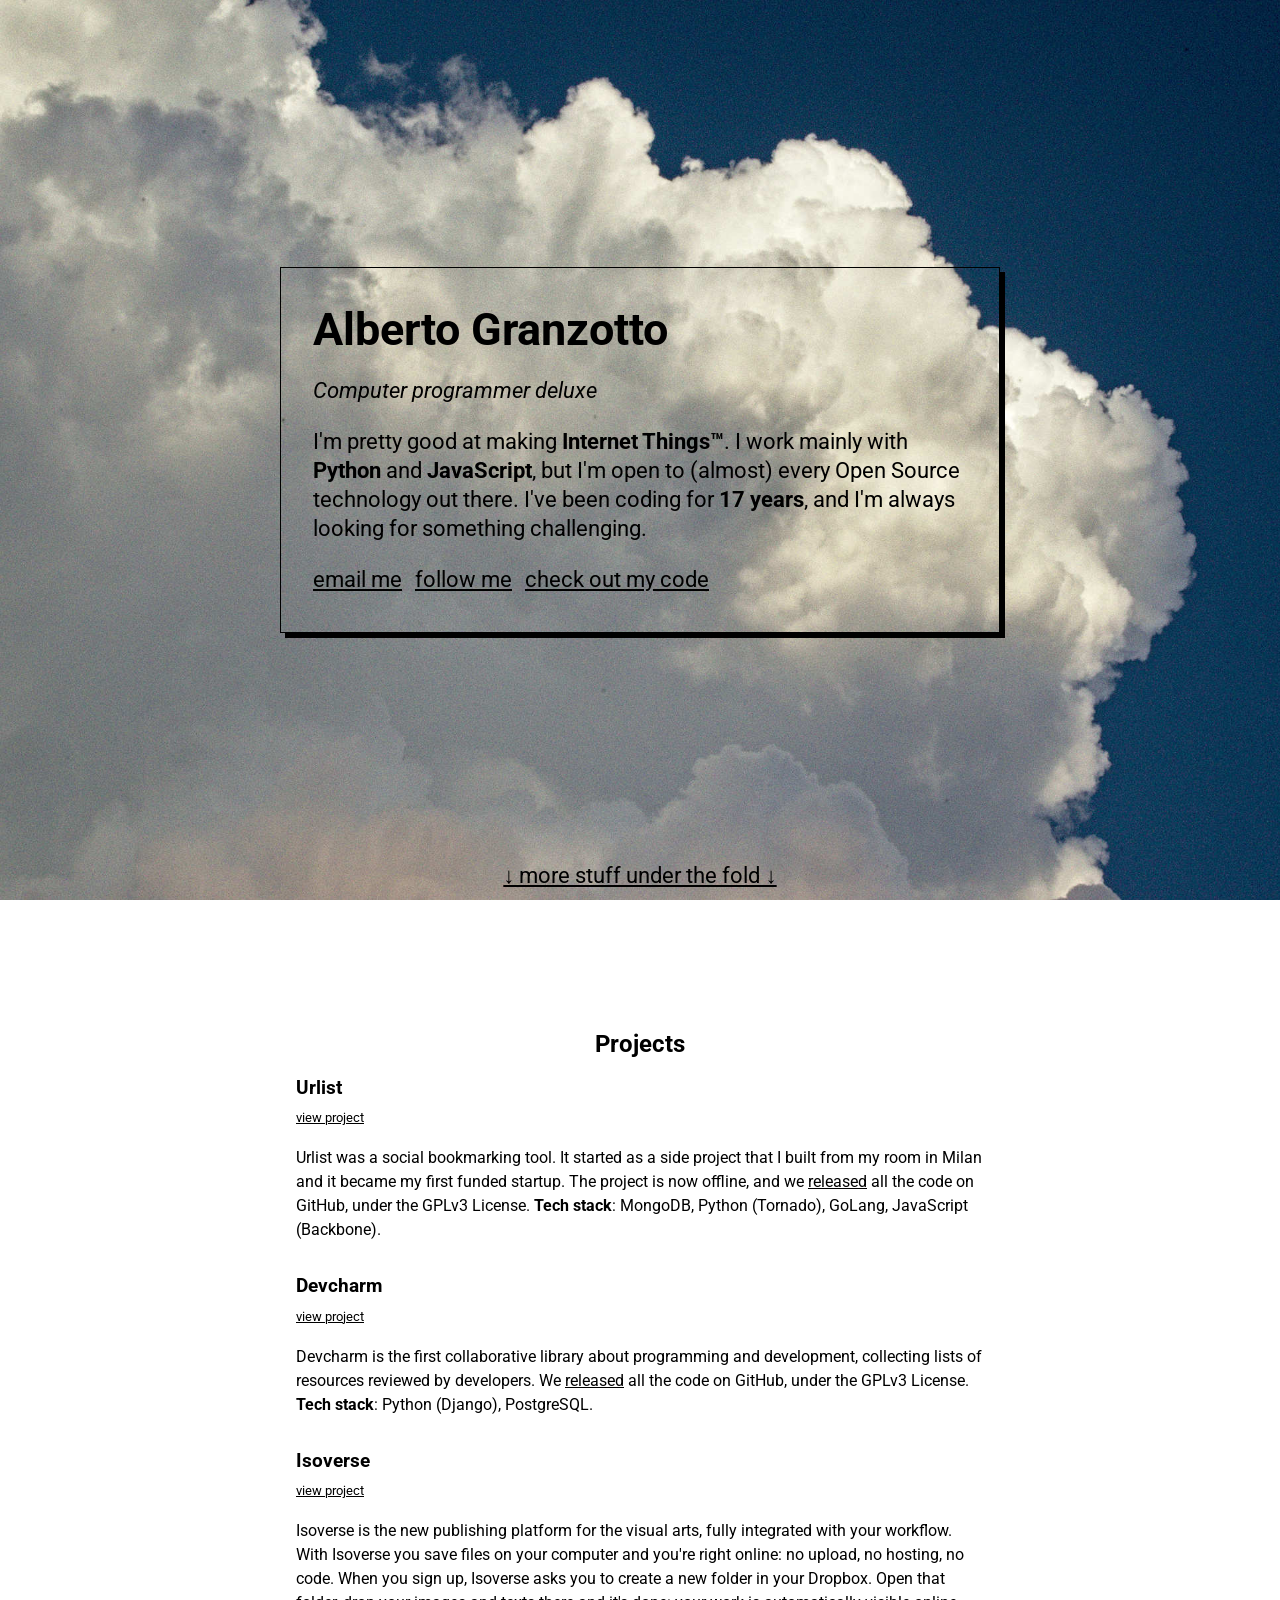
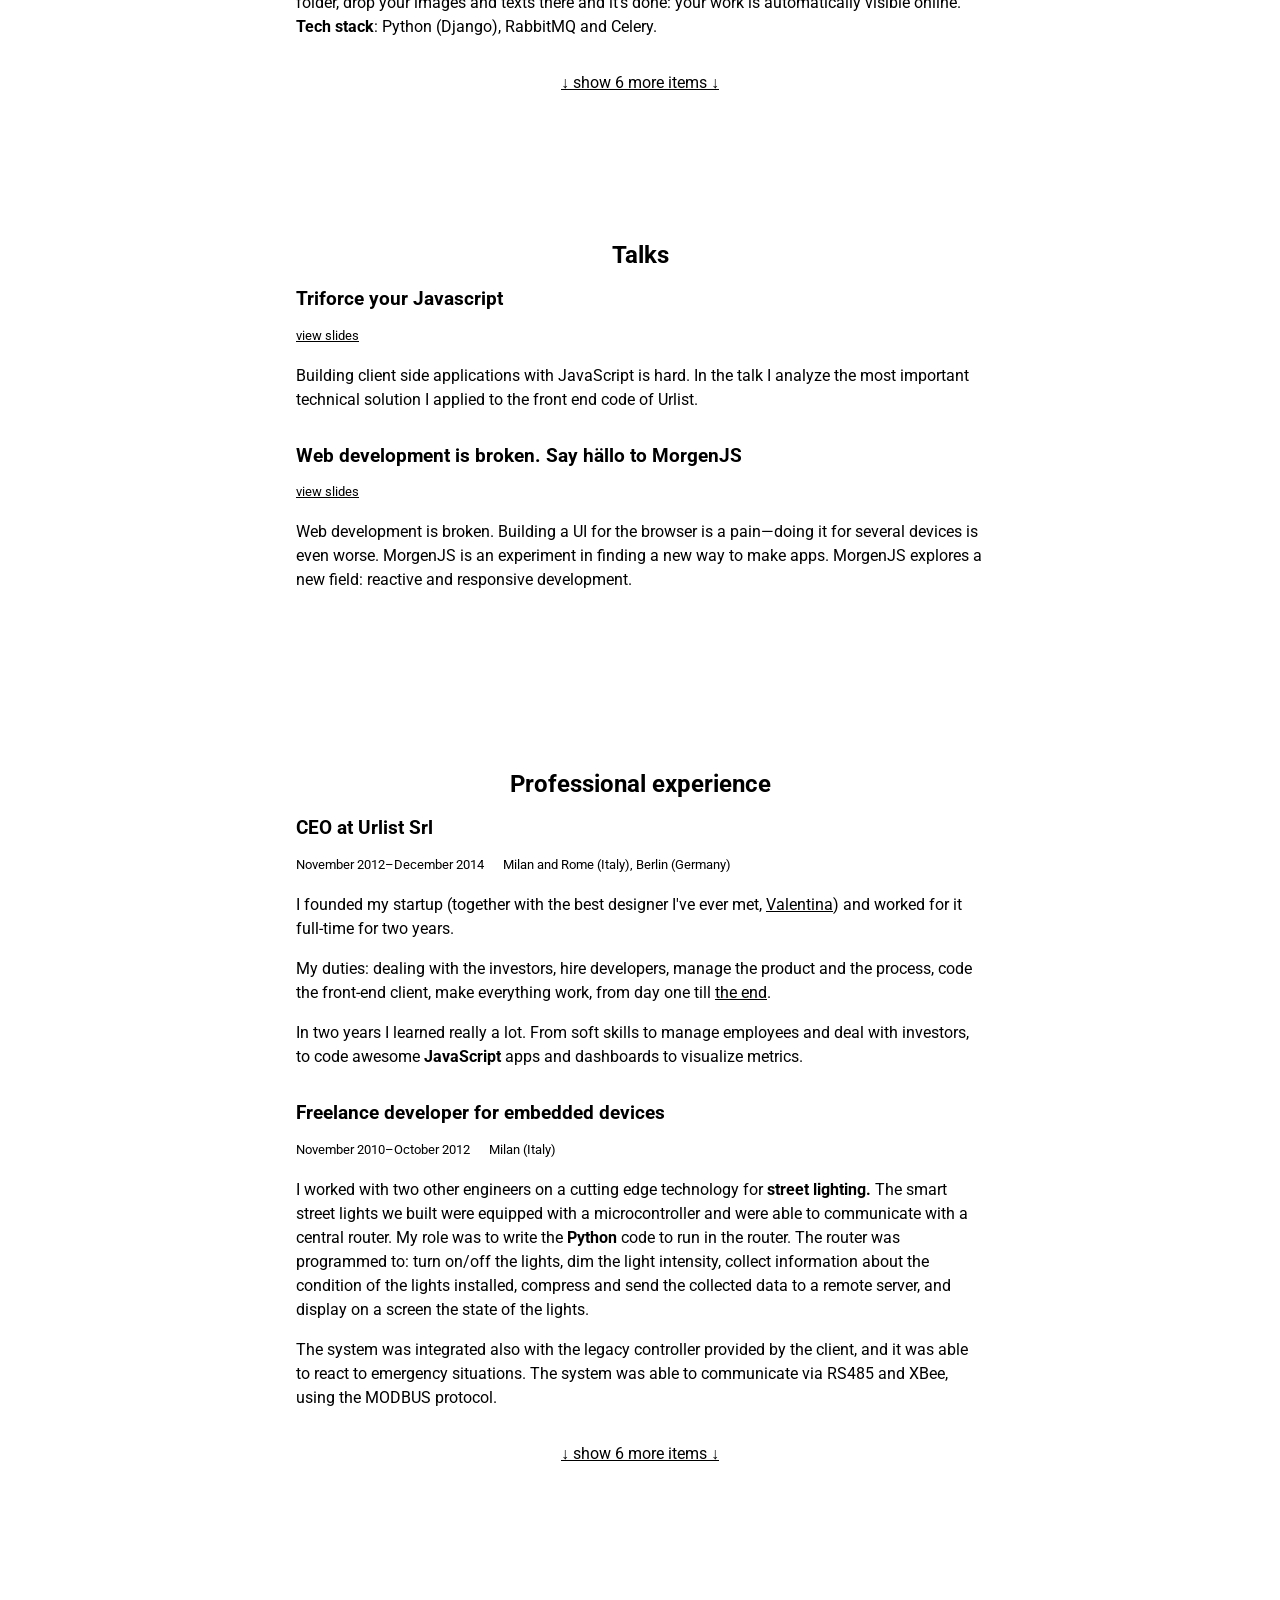
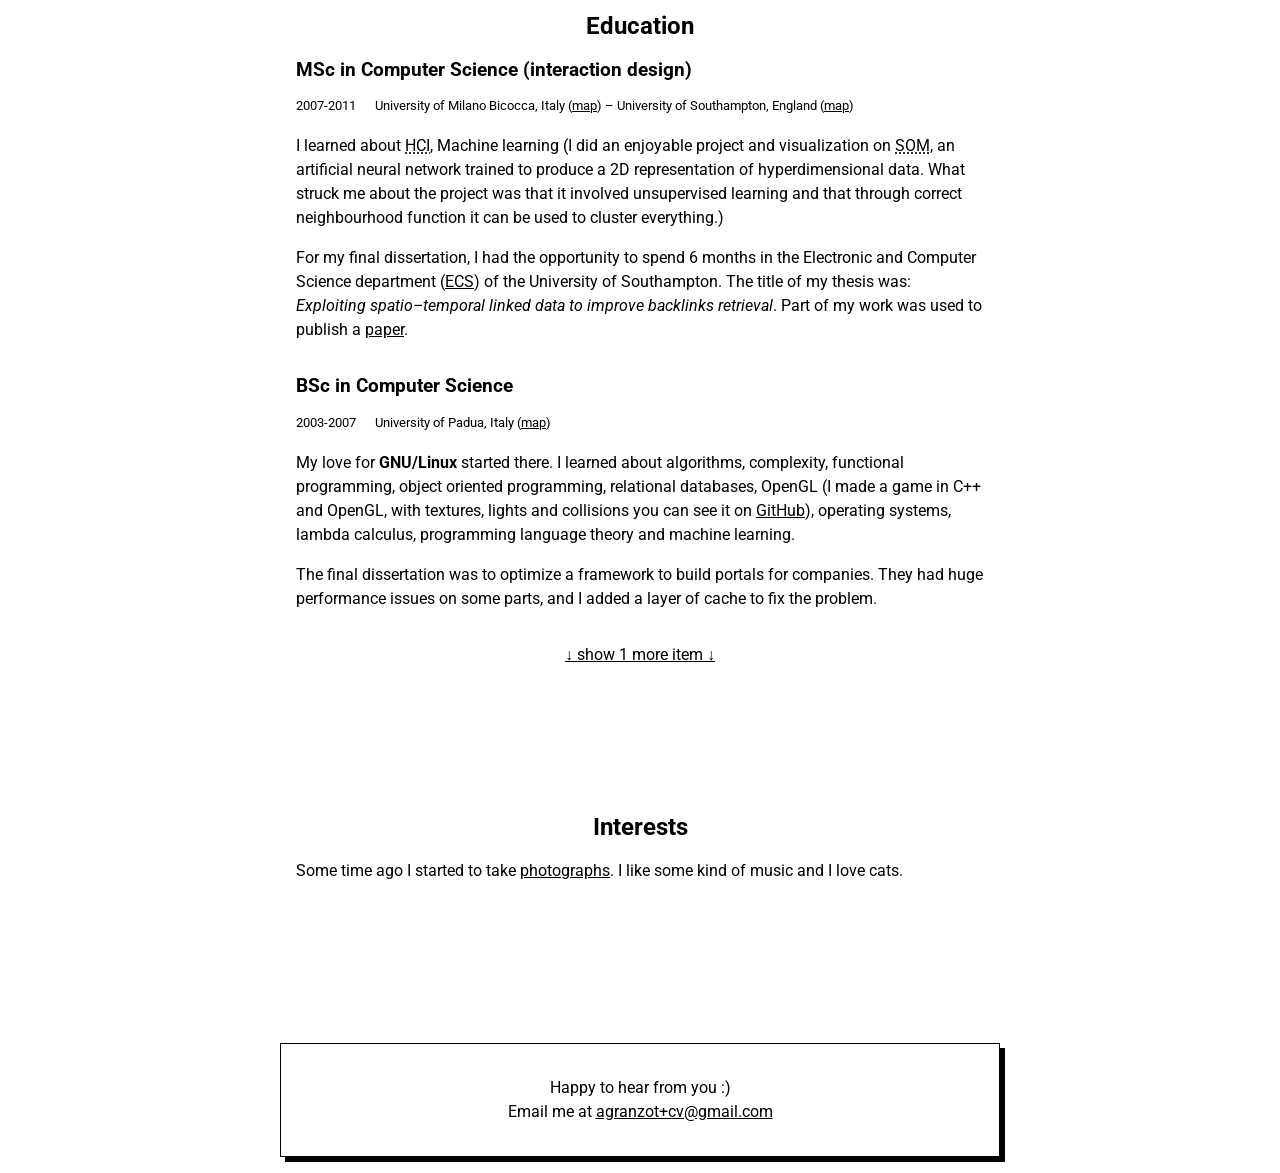
==== index.html @ 6fab3277 "Add missing parenthesis" ====
<html>
    <head>
        <meta charset="utf-8" >
        <title>Alberto Granzotto &ndash; résumé</title>
        <link href="style.css" rel="stylesheet" type="text/css">
        <meta name="viewport" content="width=device-width, initial-scale=1">
    </head>
    <body>

        <div class="intro">
            <div class="box">
                <h1>Alberto Granzotto</h1>
                <p>
                    <em>Computer programmer deluxe</em>
                </p>

                <p>
                    I'm pretty good at making <strong>Internet Things™</strong>. I work mainly with <strong>Python</strong> and <strong>JavaScript</strong>,
                    but I'm open to (almost) every Open Source technology out there.
                    I've been coding for <strong>17 years</strong>, and I'm always looking for something challenging.
                </p>

                <ul class="cta">
                    <li>
                        <a href="mailto:agranzot+cv@gmail.com">email me</a>
                    </li>

                    <li>
                        <a href="https://twitter.com/vrde" target="_blank">follow me</a>
                    </li>

                    <li>
                        <a href="https://github.com/vrde" target="_blank">check out my code</a>
                    </li>
                </ul>
                <div class="more">
                    <a href="#projects">↓ more stuff under the fold ↓</a>
                </div>
            </div>
        </div>

        <div id="projects" class="projects section">
            <h2>Projects</h2>

            <div class="subsection">
                <h3>Urlist</h3>
                <div class="meta">
                    <a href="http://urli.st/">view project</a>
                </div>
                <div class="description">
                    <p>
                        Urlist was a social bookmarking tool. It started as a side project that I built from my room in Milan
                        and it became my first funded startup.
                        The project is now offline, and we
                        <a href="https://github.com/urlist/urlist" target="_blank">released</a> all the code on GitHub, under the GPLv3 License.
                        <strong>Tech stack</strong>: MongoDB, Python (Tornado), GoLang, JavaScript (Backbone).
                    </p>
                </div>
            </div>

            <div class="subsection">
                <h3>Devcharm</h3>
                <div class="meta">
                    <a href="http://devcharm.com">view project</a>
                </div>
                <div class="description">
                    <p>
                        Devcharm is the first collaborative library about programming and development, collecting lists of
                        resources reviewed by developers.
                        We <a href="https://github.com/urlist/devcharm" target="_blank">released</a> all the code on GitHub, under the GPLv3 License.
                        <strong>Tech stack</strong>: Python (Django), PostgreSQL.
                    </p>
                </div>
            </div>

            <div class="subsection">
                <h3>Isoverse</h3>
                <div class="meta">
                    <a href="https://isoverse.us">view project</a>
                </div>
                <div class="description">
                    <p>
                        Isoverse is the new publishing platform for the visual arts, fully integrated with your workflow.
                        With Isoverse you save files on your computer and you're right online: no upload, no hosting, no
                        code. When you sign up, Isoverse asks you to create a new folder in your Dropbox. Open that folder,
                        drop your images and texts there and it's done: your work is automatically visible online.
                        <strong>Tech stack</strong>: Python (Django), RabbitMQ and Celery.
                    </p>
                </div>
            </div>

            <input id="view-more-projects" type="checkbox" autocomplete="off" class="view-more-flag">
            <div class="view-more-controls">
                <label for="view-more-projects">↓ show 6 more items ↓</label>
            </div>
            <div class="view-more">
                <div class="view-more-controls">
                    <label for="view-more-projects">↑ collapse ↑</label>
                </div>
                <div class="subsection">
                    <h3>Manana</h3>
                    <div class="meta">
                        <a href="http://getmanana.tumblr.com/">view project</a>
                    </div>
                    <div class="description">
                        <p>
                            Manana is a simple, bandwidth-saving way to enjoy your favourite articles without unnecessary
                            distractions. You can read them anytime, tag and share them with your friends. The product was
                            featured by Mozilla on the <a href="https://marketplace.firefox.com/app/manana">Firefox Marketplace</a>
                            and was also featured on the
                            <a href="https://hacks.mozilla.org/2013/12/how-the-manana-app-was-built/">Mozilla Hacks blog</a> as well.
                            <strong>Tech stack</strong>: Vanilla JavaScript with a twist of Zepto.
                        </p>
                    </div>
                </div>

                <div class="subsection">
                    <h3>MorgenJS</h3>

                    <div class="meta">
                        <a href="https://github.com/vrde/morgen">view project</a>
                    </div>
                    <div class="description">
                        <p>
                            Web development is broken. Building a UI for the browser is a pain&mdash;doing it for several devices is
                            even worse. MorgenJS is an experiment in finding a new way to make apps. MorgenJS explores a new field:
                            reactive and responsive development.
                        </p>
                    </div>
                </div>

                <div class="subsection">
                    <h3>Spamalot</h3>

                    <div class="meta">
                        <a href="https://github.com/vrde/Spamalot">view project</a>
                    </div>

                    <div class="description">
                        <p>
                            Spamalot is a simple module to send email using the Python Standard Library.
                            The module works well with different kind of encodings. I built it because I could not find a simple
                            solution to send a large amount of emails using data from a CSV and using your own SMTP.
                        </p>
                    </div>
                </div>

                <div class="subsection">
                    <h3>Trabant</h3>
                    <div class="meta">
                        <a href="https://github.com/vrde/trabant">view project</a>
                    </div>
                    <div class="description">
                        <p>
                            A lightweight web framework for embedded devices, with support for HTML templates. It's designed to
                            be compatible with Python 2.4 and use as little RAM as possible.
                        </p>
                    </div>
                </div>

                <div class="subsection">
                    <h3>Shmui</h3>
                    <div class="meta">
                        <a href="https://github.com/vrde/shmui">view project</a>
                    </div>
                    <div class="description">
                        <p>
                            Shmui is the simplest way to add a gallery to your web page. It's a jQuery plugin compatible both
                            with desktop and mobile devices. It supports both mouse and touch events. Check out the
                            <a href="https://vrde.github.io/shmui">demo</a>.
                        </p>
                    </div>
                </div>

                <div class="subsection">
                    <h3>Gravity</h3>
                    <div class="meta">
                        <a href="https://github.com/vrde/gravity">view project</a>
                    </div>
                    <div class="description">
                        <p>
                            What do you do on Saturday night? You learn a new programming language while building a game! It was
                            a one-night shot, but enough to try <a href="http://love2d.org/">LÖVE</a>, a framework to build
                            games for Lua. It's a WIP, and I'll add points and levels soon.
                        </p>
                    </div>
                </div>
            </div>
        </div>

        <div class="talks section">
            <h2>Talks</h2>

            <div class="subsection">
                <h3>Triforce your Javascript</h3>
                <ul class="meta">
                    <li>
                        <a href="http://www.slideshare.net/agranzot/html5-bug">view slides</a>
                    </li>
                </ul>
                <div class="description">
                    <p>
                        Building client side applications with JavaScript is hard. In the talk I analyze the most important
                        technical solution I applied to the front end code of Urlist.
                    </p>
                </div>
            </div>

            <div class="subsection">
                <h3>Web development is broken. Say hällo to MorgenJS</h3>
                <ul class="meta">
                    <li>
                        <a href="https://speakerdeck.com/vrde/morgenjs">view slides</a>
                    </li>
                </ul>
                <div class="description">
                    <p>
                        Web development is broken. Building a UI for the browser is a pain&mdash;doing it for several devices is
                        even worse. MorgenJS is an experiment in finding a new way to make apps. MorgenJS explores a new field:
                        reactive and responsive development.
                    </p>
                </div>
            </div>
        </div>


        <div class="professional section">
            <h2>Professional experience</h2>

            <div class="subsection">
                <h3>CEO at Urlist Srl</h3>

                <ul class="meta">
                    <li class="time">
                        <time datetime="2012-11">November 2012</time>&ndash;<time datetime="2014-12">December 2014</time>
                    </li>
                    <li class="location">
                        Milan and Rome (Italy), Berlin (Germany)
                    </li>
                </ul>
                <div class="description">
                    <p>
                        I founded my startup (together with the best designer I've ever met, <a href="https://twitter.com/ScintillaLuz">Valentina</a>)
                        and worked for it full-time for two years.
                    </p>
                    <p>
                        My duties: dealing with the investors, hire developers, manage the product and the
                        process, code the front-end client, make everything work, from day one till
                        <a href="https://medium.com/@vrde/epilogue-18698396094">the end</a>.
                    </p>
                    <p>
                        In two years I learned really a lot. From soft skills to manage employees and deal with
                        investors, to code awesome <strong>JavaScript</strong> apps and dashboards to visualize metrics.
                    </p>
                </div>
            </div>

            <div class="subsection">
                <h3>Freelance developer for embedded devices</h3>
                <ul class="meta">
                    <li class="time">
                        <time datetime="2010-10">November 2010</time>&ndash;<time datetime="2012-09">October 2012</time> 
                    </li>
                    <li class="location">
                        Milan (Italy)
                    </li>
                </ul>
                <div class="description">
                    <p>
                        I worked with two other engineers on a cutting edge technology for <strong>street lighting.</strong>
                        The smart street lights we built were equipped with a microcontroller and were able to
                        communicate with a central router. My role was to write the <strong>Python</strong> code
                        to run in the router.
                        The router was programmed to: turn on/off the lights, dim the light intensity, collect
                        information about the condition of the lights installed, compress and send the collected data to a
                        remote server, and display on a screen the state of the lights.
                    </p>
                    <p>
                        The system was integrated also with the legacy controller provided by the client, and it was
                        able to react to emergency situations.
                        The system was able to communicate via RS485 and XBee, using the MODBUS protocol.
                    </p>
                </div>
            </div>

            <input id="view-more-professional" type="checkbox" autocomplete="off" class="view-more-flag">
            <div class="view-more-controls">
                <label for="view-more-professional">↓ show 6 more items ↓</label>
            </div>
            <div class="view-more">
                <div class="view-more-controls">
                    <label for="view-more-professional">↑ collapse ↑</label>
                </div>
                <div class="subsection">
                    <h3>Wordpress developer for an NPO</h3>
                    <ul class="meta">
                        <li class="time">
                            <time datetime="2010-11">November 2010</time>
                        </li>
                        <li class="location">
                            Cerchi d'Acqua, Milan (Italy)
                        </li>
                    </ul>
                    <div class="description">
                        <p>
                            Technically speaking, it wasn't a challenge, but it was an <strong>interesting experience</strong>
                            to work for a women's refuge. I set up for them a custom Wordpress installation,
                            and I taught them how to use the CMS. At the same time, I learned a bit more about
                            how they work to give psychological support to women who have been abused.
                        </p>
                    </div>
                </div>

                <div class="subsection">
                    <h3>Python/Django developer</h3>
                    <ul class="meta">
                        <li class="time">
                            <time datetime="2009-07">July 2009</time>&ndash;<time datetime="2009-09">September 2009</time>
                        </li>
                        <li class="location">
                            LeftLoft, Milan (Italy)
                        </li>
                    </ul>

                    <div class="description">
                        <p>
                            There is a huge gap between the desktop publishing tools and the web. My job was to fill this gap
                            building custom tools in <strong>Django</strong> and <strong>Python</strong> to port content from
                            InDesign and QuarkXPress to HTML.
                        </p>
                    </div>
                </div>

                <div class="subsection">
                    <h3>Python web developer for an NPO</h3>
                    <ul class="meta">
                        <li class="time">
                            <time datetime="2008-08">November 2008</time>&ndash;<time datetime="2008-10">August 2009</time>
                        </li>
                        <li class="location">
                            Telecommuting for Associazione per il Software Libero (Italy)
                        </li>
                    </ul>
                    <div class="description">
                        <p>
                            Lines and lines and lines of code in <strong>Python</strong> and TurboGears 1.x to support one of the main
                            activities of the most important association for free software in Italy.
                            <a href="https://www.openhub.net/p/cc2" target="_blank">Caro Candidato</a> was a platform to
                            make politicians aware of the principles behind the free software. The platform was localized in
                            English, Portuguese and French.
                        </p>
                    </div>
                </div>

                <div class="subsection">
                    <h3>Python web developer</h3>
                    <ul class="meta">
                        <li class="time">
                            <time datetime="2007-08">August 2007</time>&ndash;<time datetime="2007-10">October 2007</time> 
                        </li>
                        <li class="location">
                            Telecommuning for Truelite, Florence (Italy)
                        </li>
                    </ul>
                    <div class="description">
                        <p>
                            Analysis and implementation of a custom <abbr title="Customer Relationship Manager">CRM</abbr>
                            in TurboGears 1.x and <strong>SQLAlchemy</strong>.
                        </p>
                    </div>
                </div>

                <div class="subsection">
                    <h3>Java Developer</h3>
                    <ul>
                        <li>
                            <time datetime="2007-03">February 2007</time>&ndash;<time datetime="2007-05">April 2007</time> 
                        </li>
                        <li class="location">
                            IKS, Padova, Italy (<a target="_blank" href="https://www.google.com/maps/@45.3937406,11.9349363,3a,75y,143.88h,91.34t/data=!3m4!1e1!3m2!1s35Et_z-upH_24wZ2JL76jQ!2e0">map</a>)
                        </li>
                    </ul>

                    <div class="description">
                        <p>
                            The work was related to my final dissertation for my BSc in Computer Science. I got my hands
                            dirty with <strong>legacy J2EE code</strong>. I improved the performance of their web
                            framework by several orders of magnitude adding a cache layer to the system. It was my
                            first experience in an "office".
                        </p>
                    </div>
                </div>

                <div class="subsection">
                    <h3>Consultant</h3>
                    <ul>
                        <li>
                            <time datetime="2006-07">July 2006</time> 
                        </li>
                        <li class="location">
                            Soluzioni Software, Padova, Italy (<a target="_blank" href="https://www.google.com/maps/@45.3965552,11.9401065,3a,90y,22.93h,85.12t/data=!3m4!1e1!3m2!1syHYixXm-ztodqNonoLQqDQ!2e0">map</a>)
                        </li>
                    </ul>

                    <div class="description">
                        <p>
                            My first consultancy for a company. I worked with Soluzioni Software for a day to explain all
                            the technical details of our extension to EGEN. EGEN was a visual software to generate software
                            applications. At the time, the platform was able to generate automatically a full Informix-4GL
                            application. My team and I extended EGEN to generate <strong>J2EE web applications</strong> as well.
                        </p>
                    </div>
                </div>

            </div>
        </div>

        <div class="professional section">
            <h2>Education</h2>

            <div class="subsection">
                <h3>MSc in Computer Science (interaction design)</h3>
                <ul class="meta">
                    <li class="time">
                        <time datetime="2007">2007</time>&dash;<time datetime="2011-03-25">2011</time>
                    </li>
                    <li class="location">
                        University of Milano Bicocca, Italy (<a target="_blank" href="https://www.google.com/maps/@45.5240165,9.2189438,3a,90y,171.56h,96.07t/data=!3m4!1e1!3m2!1svXJCTmme6RjSSGRo0xjQ1w!2e0">map</a>)
                        &ndash;
                        University of Southampton, England (<a target="_blank" href="https://www.google.com/maps/@50.9369007,-1.3963278,3a,75y,126.24h,91.04t/data=!3m4!1e1!3m2!1sJ0UDvgCFKxc1jsuB9OT8NA!2e0">map</a>)
                    </li>
                </ul>

                <div class="description">
                    <p>
                        I learned about <abbr title="Human Computer Interaction">HCI</abbr>,
                        Machine learning (I did an enjoyable project and visualization on <abbr title="Self Organizing Map">SOM</abbr>, an
                        artificial neural network trained to produce a 2D
                        representation of hyperdimensional data. What struck me
                        about the project was that it involved unsupervised
                        learning and that through correct neighbourhood
                        function it can be used to cluster everything.)
                    </p>
                    <p>
                        For my final dissertation, I had the opportunity to spend 6 months in the Electronic and Computer
                        Science department (<a href="http://www.ecs.soton.ac.uk/">ECS</a>) of the University of Southampton.
                        The title of my thesis was: <em>Exploiting spatio&ndash;temporal linked data to improve
                        backlinks retrieval</em>. Part of my work was used to publish a <a href="http://eprints.soton.ac.uk/271876/">paper</a>.
                    </p>
                </div>
            </div>

            <div class="subsection">
                <h3>BSc in Computer Science</h3>
                <ul class="meta">
                    <li>
                        <time datetime="2003">2003</time>&dash;<time datetime="2007">2007</time>
                    </li>
                    <li class="location">
                        University of Padua, Italy (<a href="https://www.google.com/maps/place/Torre+Archimede,+University+of+Padua,+Via+Trieste,+63,+35121+Padova+PD,+Italy/@45.4109825,11.8876727,3a,90y,3.51h,104.24t/data=!3m4!1e1!3m2!1sdOIbPAfeSHHvYUMgaVOQ2A!2e0!4m2!3m1!1s0x477eda58b44676df:0xfacae5884fca17f5">map</a>)
                    </li>
                </ul>

                <div class="description">
                    <p>
                        My love for <strong>GNU/Linux</strong> started there. I learned
                        about algorithms, complexity, functional programming, object oriented programming, relational
                        databases, OpenGL (I made a game in C++ and OpenGL, with textures, lights and
                        collisions you can see it on <a target="_blank" href="https://github.com/vrde/turret3d">GitHub</a>),
                        operating systems, lambda calculus, programming language theory and machine learning.
                    </p>
                    <p>
                        The final dissertation was to optimize a framework to build portals for companies. They had huge
                        performance issues on some parts, and I added a layer of cache to fix the problem.
                    </p>
                </div>
            </div>

            <input id="view-more-education" type="checkbox" autocomplete="off" class="view-more-flag">
            <div class="view-more-controls">
                <label for="view-more-education">↓ show 1 more item ↓</label>
            </div>
            <div class="view-more">
                <div class="view-more-controls">
                    <label for="view-more-education">↑ collapse ↑</label>
                </div>
                <div class="subsection">
                    <h3>High school</h3>
                    <ul class="meta">
                        <li>
                            <time datetime="1996">1996</time>&dash;<time datetime="2003">2003</time>
                        </li>
                        <li class="location">
                            I.T.I.S Zuccante, Venice, Italy (<a href="https://www.google.com/maps/@45.496014,12.2572835,3a,75y,172.27h,86.04t/data=!3m4!1e1!3m2!1sxsi-2zCb-I4yPhye8v6UUQ!2e0">map</a>)
                        </li>
                    </ul>
                    <div class="description">
                        <p>
                            Nothing special to say about high school. My final grade was good, 94/100.
                        </p>
                        <p>
                            My final project was relatively interesting. I coded a client-server chat with multiple rooms in J2SE 1.4
                            using a custom text based protocol. Would be nice to find my old code and
                            see how "good" it was at the time :)
                        </p>
                    </div>
                </div>
            </div>
        </div>

        <div class="interests section">
            <h2>Interests</h2>

            <div class="description">
                <p>
                    Some time ago I started to take <a href="http://unfit.co/" target="_blank">photographs</a>.
                    I like some kind of music and I love cats.
                </p>
            </div>
        </div>

        <div class="footer">
            <div class="box">
                <p>
                    Happy to hear from you :)<br>
                    Email me at <a href="mailto:agranzot+cv@gmail.com">agranzot+cv@gmail.com</a>
                </p>
            </div>
        </div>


    </body>
</html>
---- style.css ----
@import url(http://fonts.googleapis.com/css?family=PT+Sans:400,700,400italic);
@import url(http://fonts.googleapis.com/css?family=Roboto:300,700);

* {
    box-sizing: border-box;
}

html {
    min-height:100%;
    position:relative
}

body {
    margin: 0;
    padding: 0;
    height: 100%;
}

body,
input,
textarea {
    font-family: 'PT Sans', sans-serif;
    font-family: 'Roboto', sans-serif;
    font-size: 16px;
    line-height: 150%;
}

body,
input,
textarea,
a {
    color: black;
}

h2 {
    text-align: center;
}
@media (max-width: 480px) {
    h2 {
        text-align: left;
    }
}

h3 {
    margin-bottom: 0.4rem;
}

p {
    text-size: 1rem;
}


.box {
    border: 1px solid black;
    box-shadow: 5px 5px black;
    margin: auto auto;
    padding: 1rem 2rem;
}

.box,
.section {
    max-width: 45rem;
}

.section {
    margin: 0 auto 6rem;
    padding: 1rem 1rem;
}

.intro {
    padding: 1rem;
    max-width: 100%;
    min-height: 100%;
    display: flex;
    margin-bottom: 6rem;
    background-image: url('bg.jpg');
    background-size: cover;
    font-size: 1.4rem;
    line-height: 1.8rem;
}

.intro h1 {
    line-height: 2rem;
}

.intro .cta {
    padding: 0;
    list-style: none;
}

.intro .cta li {
    display: inline;
    padding-right: 0.5rem;
}

@media (max-width: 480px) {
    .box {
        border: none;
        box-shadow: none;
        padding: 1rem;
    }
    .intro {
        padding: 0;
        font-size: 1rem;
    }
    .intro .cta li {
        display: block;
        padding-right: 0;
    }
    .intro .more {
        display: none;
    }
}

.intro .more {
    position: absolute;
    bottom: 10px;
    left: 0;
    right: 0;
    text-align: center;
}

.meta {
    font-size: 0.8rem;
    list-style: none;
    padding: 0;
}

.meta li {
    display: inline;
    padding-right: 1rem;
}

@media (max-width: 480px) {
    .meta li {
        display: block;
    }
}

.description {
    margin-bottom: 2rem;
}

.view-more-flag {
    display: none;
}

.view-more {
    display: none;
}

.view-more-flag:checked ~ .view-more {
    display: block;
}

.view-more-flag:checked ~ .view-more-controls {
    display: none;
}

.view-more-controls {
    display: block;
    text-align: center;
    text-decoration: underline;
}

.view-more-controls label {
    cursor: pointer;
}

.footer {
    text-align: center;
    margin-bottom: 6rem;
    padding: 1rem;
}
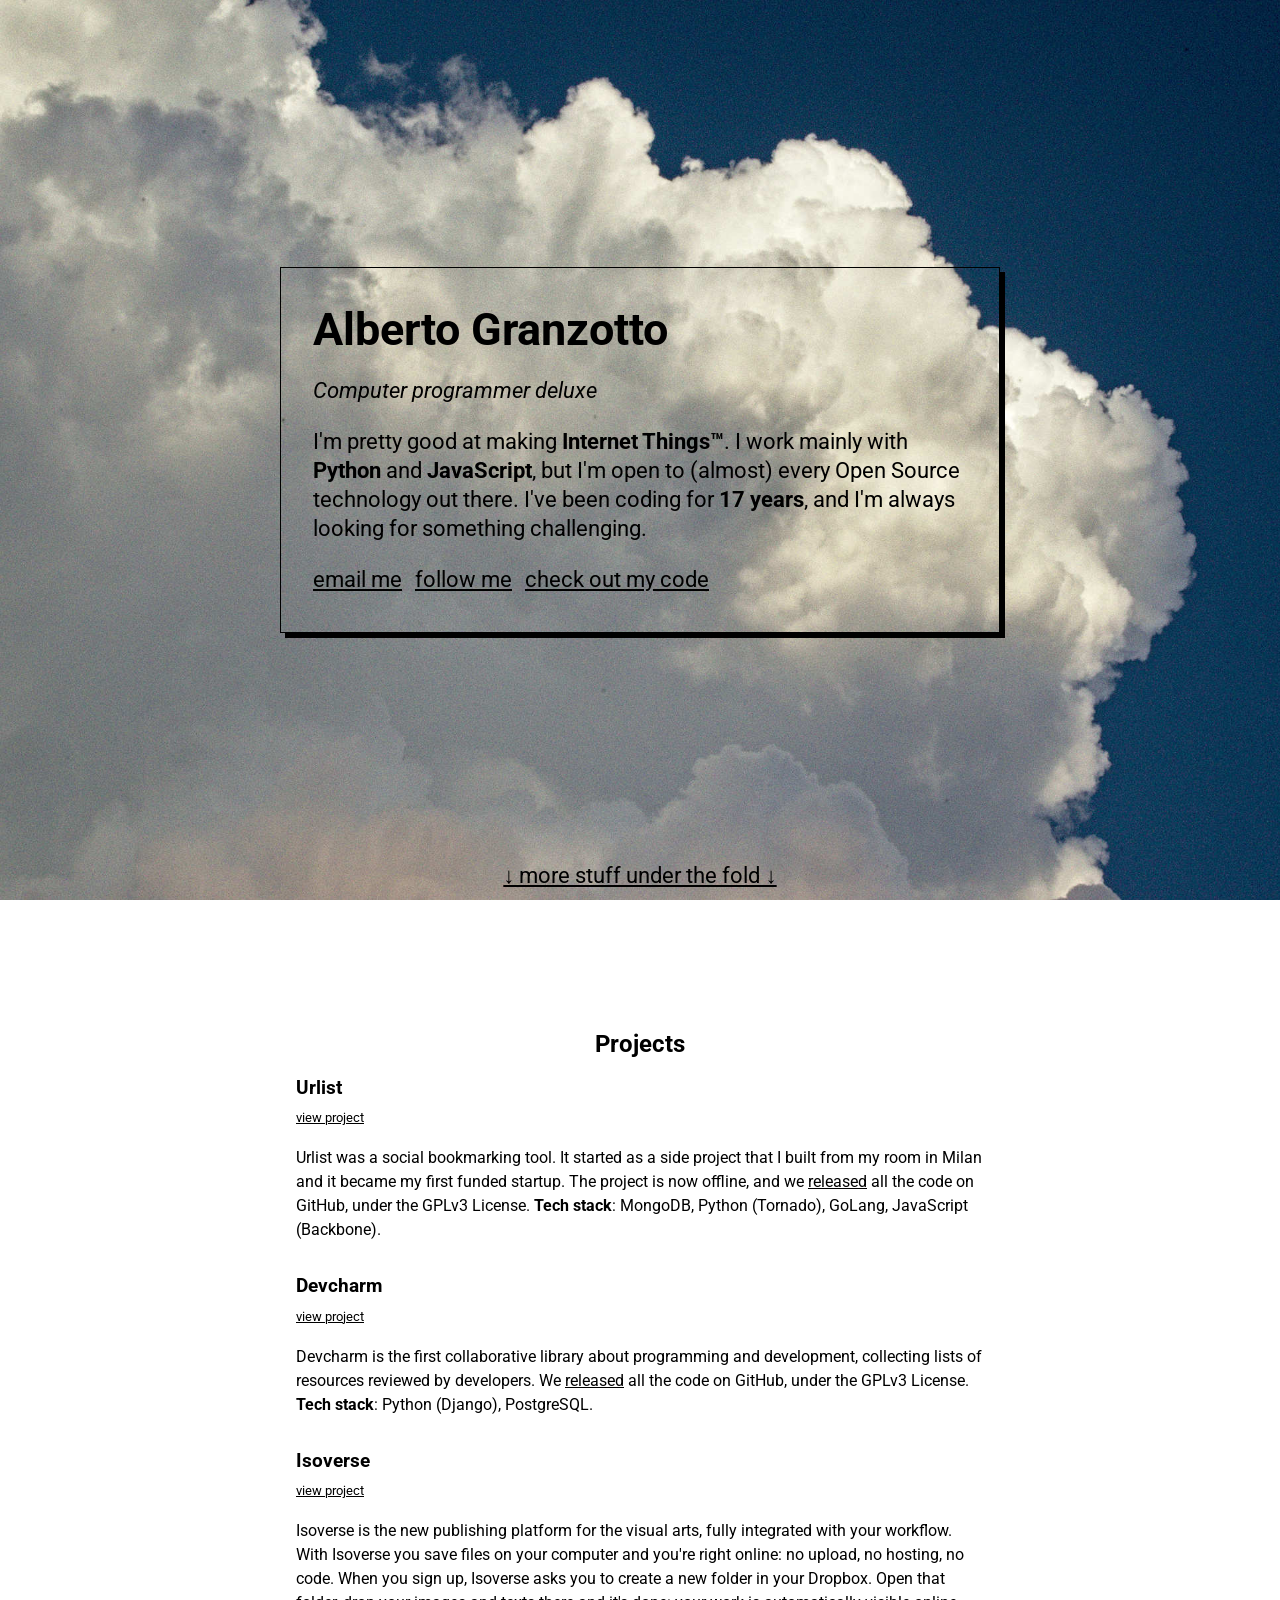
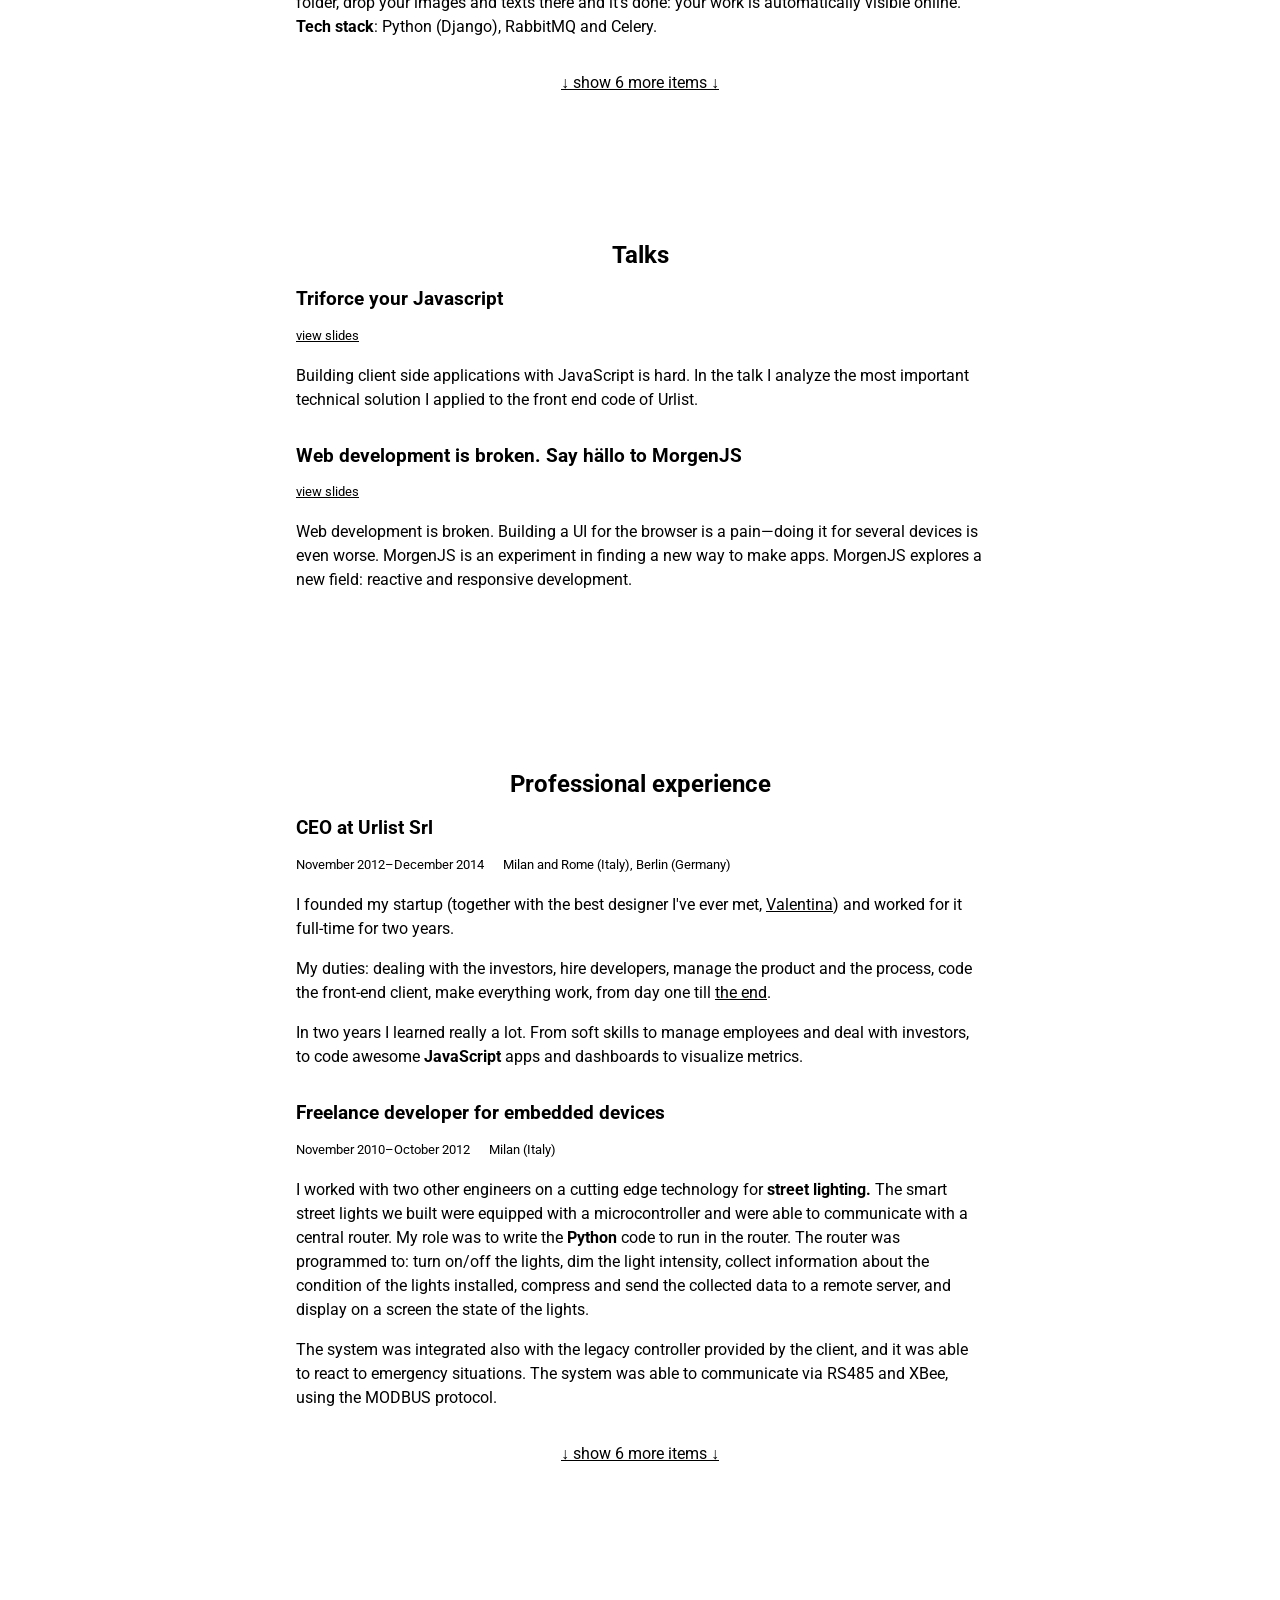
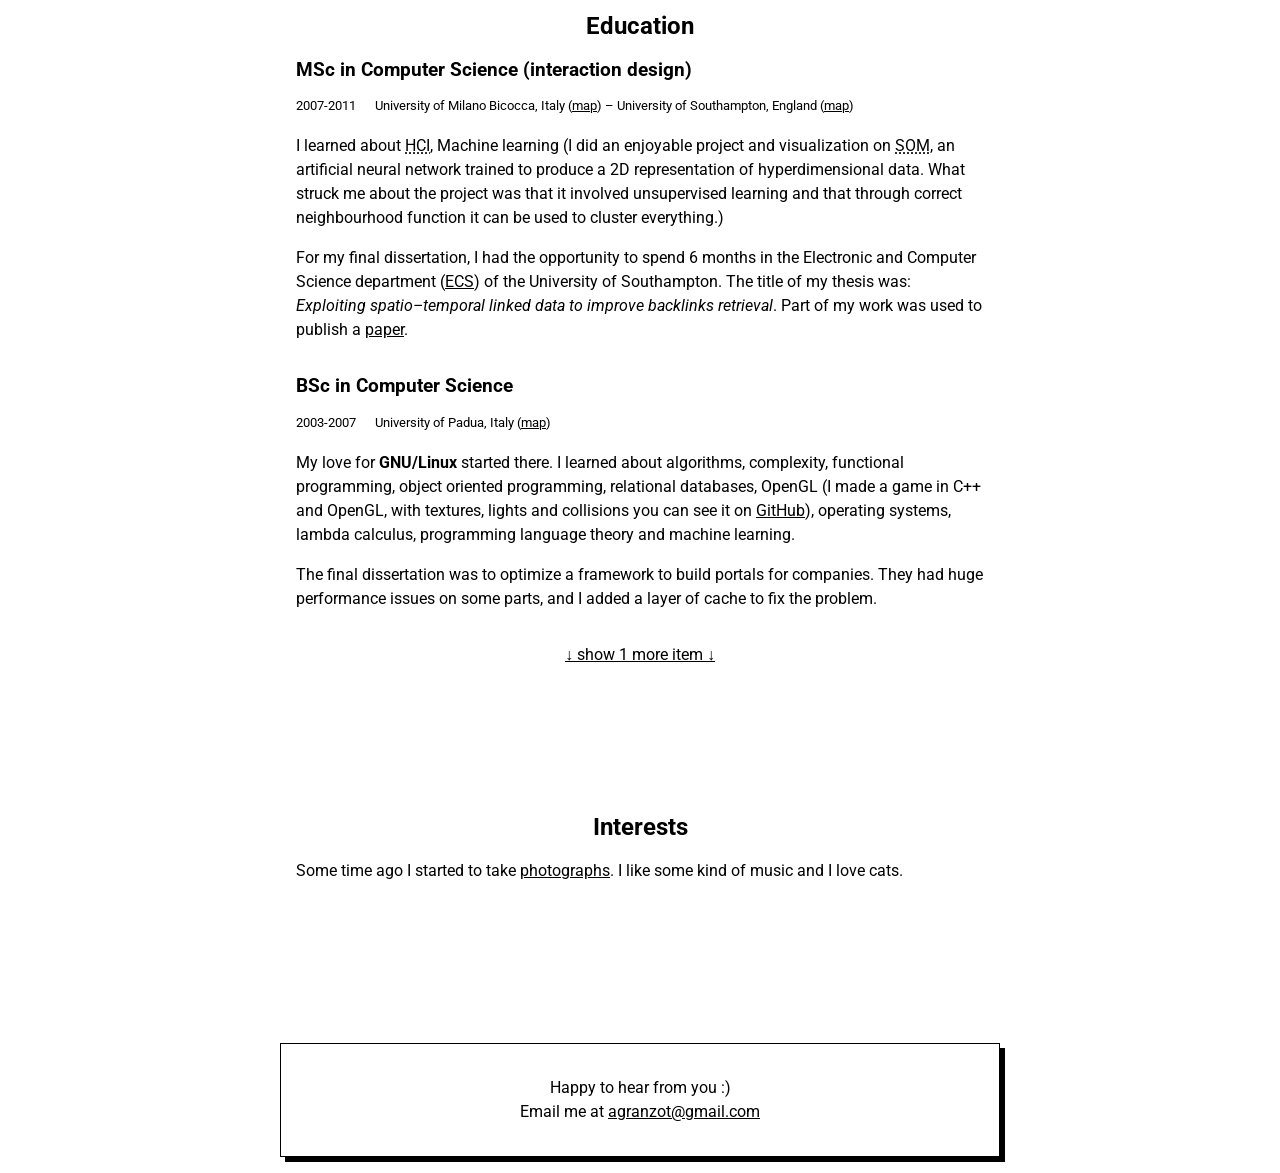
==== commit 5aeed64c: "Update email address" ====
--- a/index.html
+++ b/index.html
@@ -4,6 +4,21 @@
         <title>Alberto Granzotto &ndash; résumé</title>
         <link href="style.css" rel="stylesheet" type="text/css">
         <meta name="viewport" content="width=device-width, initial-scale=1">
+
+        <meta property="og:title" content="Alberto Granzotto" />
+        <meta property="og:url" content="http://vrde.github.io/cv/" />
+        <meta property="og:description" content="Computer programmer deluxe. I'm pretty good at making Internet Things™. I work mainly with Python and JavaScript. Check out my CV." />
+        <meta property="og:image" content="http://vrde.github.io/cv/cat.jpg" />
+
+        <script>
+            (function(i,s,o,g,r,a,m){i['GoogleAnalyticsObject']=r;i[r]=i[r]||function(){
+                (i[r].q=i[r].q||[]).push(arguments)},i[r].l=1*new Date();a=s.createElement(o),
+                m=s.getElementsByTagName(o)[0];a.async=1;a.src=g;m.parentNode.insertBefore(a,m)
+            })(window,document,'script','//www.google-analytics.com/analytics.js','ga');
+
+            ga('create', 'UA-58821935-1', 'auto');
+            ga('send', 'pageview');
+        </script>
     </head>
     <body>
 
@@ -22,7 +37,7 @@
 
                 <ul class="cta">
                     <li>
-                        <a href="mailto:agranzot+cv@gmail.com">email me</a>
+                        <a href="mailto:agranzot@gmail.com">email me</a>
                     </li>
 
                     <li>
@@ -45,7 +60,7 @@
             <div class="subsection">
                 <h3>Urlist</h3>
                 <div class="meta">
-                    <a href="http://urli.st/">view project</a>
+                    <a href="http://urli.st/" target="_blank">view project</a>
                 </div>
                 <div class="description">
                     <p>
@@ -61,7 +76,7 @@
             <div class="subsection">
                 <h3>Devcharm</h3>
                 <div class="meta">
-                    <a href="http://devcharm.com">view project</a>
+                    <a href="http://devcharm.com" target="_blank">view project</a>
                 </div>
                 <div class="description">
                     <p>
@@ -76,7 +91,7 @@
             <div class="subsection">
                 <h3>Isoverse</h3>
                 <div class="meta">
-                    <a href="https://isoverse.us">view project</a>
+                    <a href="https://isoverse.us" target="_blank">view project</a>
                 </div>
                 <div class="description">
                     <p>
@@ -100,15 +115,15 @@
                 <div class="subsection">
                     <h3>Manana</h3>
                     <div class="meta">
-                        <a href="http://getmanana.tumblr.com/">view project</a>
+                        <a href="http://getmanana.tumblr.com/" target="_blank">view project</a>
                     </div>
                     <div class="description">
                         <p>
                             Manana is a simple, bandwidth-saving way to enjoy your favourite articles without unnecessary
                             distractions. You can read them anytime, tag and share them with your friends. The product was
-                            featured by Mozilla on the <a href="https://marketplace.firefox.com/app/manana">Firefox Marketplace</a>
+                            featured by Mozilla on the <a href="https://marketplace.firefox.com/app/manana" target="_blank">Firefox Marketplace</a>
                             and was also featured on the
-                            <a href="https://hacks.mozilla.org/2013/12/how-the-manana-app-was-built/">Mozilla Hacks blog</a> as well.
+                            <a href="https://hacks.mozilla.org/2013/12/how-the-manana-app-was-built/" target="_blank">Mozilla Hacks blog</a> as well.
                             <strong>Tech stack</strong>: Vanilla JavaScript with a twist of Zepto.
                         </p>
                     </div>
@@ -118,7 +133,7 @@
                     <h3>MorgenJS</h3>
 
                     <div class="meta">
-                        <a href="https://github.com/vrde/morgen">view project</a>
+                        <a href="https://github.com/vrde/morgen" target="_blank">view project</a>
                     </div>
                     <div class="description">
                         <p>
@@ -133,7 +148,7 @@
                     <h3>Spamalot</h3>
 
                     <div class="meta">
-                        <a href="https://github.com/vrde/Spamalot">view project</a>
+                        <a href="https://github.com/vrde/Spamalot" target="_blank">view project</a>
                     </div>
 
                     <div class="description">
@@ -148,7 +163,7 @@
                 <div class="subsection">
                     <h3>Trabant</h3>
                     <div class="meta">
-                        <a href="https://github.com/vrde/trabant">view project</a>
+                        <a href="https://github.com/vrde/trabant" target="_blank">view project</a>
                     </div>
                     <div class="description">
                         <p>
@@ -161,13 +176,13 @@
                 <div class="subsection">
                     <h3>Shmui</h3>
                     <div class="meta">
-                        <a href="https://github.com/vrde/shmui">view project</a>
+                        <a href="https://github.com/vrde/shmui" target="_blank">view project</a>
                     </div>
                     <div class="description">
                         <p>
                             Shmui is the simplest way to add a gallery to your web page. It's a jQuery plugin compatible both
                             with desktop and mobile devices. It supports both mouse and touch events. Check out the
-                            <a href="https://vrde.github.io/shmui">demo</a>.
+                            <a href="https://vrde.github.io/shmui" target="_blank">demo</a>.
                         </p>
                     </div>
                 </div>
@@ -175,12 +190,12 @@
                 <div class="subsection">
                     <h3>Gravity</h3>
                     <div class="meta">
-                        <a href="https://github.com/vrde/gravity">view project</a>
+                        <a href="https://github.com/vrde/gravity" target="_blank">view project</a>
                     </div>
                     <div class="description">
                         <p>
                             What do you do on Saturday night? You learn a new programming language while building a game! It was
-                            a one-night shot, but enough to try <a href="http://love2d.org/">LÖVE</a>, a framework to build
+                            a one-night shot, but enough to try <a href="http://love2d.org/" target="_blank">LÖVE</a>, a framework to build
                             games for Lua. It's a WIP, and I'll add points and levels soon.
                         </p>
                     </div>
@@ -195,7 +210,7 @@
                 <h3>Triforce your Javascript</h3>
                 <ul class="meta">
                     <li>
-                        <a href="http://www.slideshare.net/agranzot/html5-bug">view slides</a>
+                        <a href="http://www.slideshare.net/agranzot/html5-bug" target="_blank">view slides</a>
                     </li>
                 </ul>
                 <div class="description">
@@ -210,7 +225,7 @@
                 <h3>Web development is broken. Say hällo to MorgenJS</h3>
                 <ul class="meta">
                     <li>
-                        <a href="https://speakerdeck.com/vrde/morgenjs">view slides</a>
+                        <a href="https://speakerdeck.com/vrde/morgenjs" target="_blank">view slides</a>
                     </li>
                 </ul>
                 <div class="description">
@@ -240,13 +255,13 @@
                 </ul>
                 <div class="description">
                     <p>
-                        I founded my startup (together with the best designer I've ever met, <a href="https://twitter.com/ScintillaLuz">Valentina</a>)
+                        I founded my startup (together with the best designer I've ever met, <a href="https://twitter.com/ScintillaLuz" target="_blank">Valentina</a>)
                         and worked for it full-time for two years.
                     </p>
                     <p>
                         My duties: dealing with the investors, hire developers, manage the product and the
                         process, code the front-end client, make everything work, from day one till
-                        <a href="https://medium.com/@vrde/epilogue-18698396094">the end</a>.
+                        <a href="https://medium.com/@vrde/epilogue-18698396094" target="_blank">the end</a>.
                     </p>
                     <p>
                         In two years I learned really a lot. From soft skills to manage employees and deal with
@@ -372,8 +387,8 @@
 
                 <div class="subsection">
                     <h3>Java Developer</h3>
-                    <ul>
-                        <li>
+                    <ul class="meta">
+                        <li class="time">
                             <time datetime="2007-03">February 2007</time>&ndash;<time datetime="2007-05">April 2007</time> 
                         </li>
                         <li class="location">
@@ -393,8 +408,8 @@
 
                 <div class="subsection">
                     <h3>Consultant</h3>
-                    <ul>
-                        <li>
+                    <ul class="meta">
+                        <li class="time">
                             <time datetime="2006-07">July 2006</time> 
                         </li>
                         <li class="location">
@@ -443,9 +458,9 @@
                     </p>
                     <p>
                         For my final dissertation, I had the opportunity to spend 6 months in the Electronic and Computer
-                        Science department (<a href="http://www.ecs.soton.ac.uk/">ECS</a>) of the University of Southampton.
+                        Science department (<a href="http://www.ecs.soton.ac.uk/" target="_blank">ECS</a>) of the University of Southampton.
                         The title of my thesis was: <em>Exploiting spatio&ndash;temporal linked data to improve
-                        backlinks retrieval</em>. Part of my work was used to publish a <a href="http://eprints.soton.ac.uk/271876/">paper</a>.
+                        backlinks retrieval</em>. Part of my work was used to publish a <a href="http://eprints.soton.ac.uk/271876/" target="_blank">paper</a>.
                     </p>
                 </div>
             </div>
@@ -457,7 +472,7 @@
                         <time datetime="2003">2003</time>&dash;<time datetime="2007">2007</time>
                     </li>
                     <li class="location">
-                        University of Padua, Italy (<a href="https://www.google.com/maps/place/Torre+Archimede,+University+of+Padua,+Via+Trieste,+63,+35121+Padova+PD,+Italy/@45.4109825,11.8876727,3a,90y,3.51h,104.24t/data=!3m4!1e1!3m2!1sdOIbPAfeSHHvYUMgaVOQ2A!2e0!4m2!3m1!1s0x477eda58b44676df:0xfacae5884fca17f5">map</a>)
+                        University of Padua, Italy (<a target="_blank" href="https://www.google.com/maps/place/Torre+Archimede,+University+of+Padua,+Via+Trieste,+63,+35121+Padova+PD,+Italy/@45.4109825,11.8876727,3a,90y,3.51h,104.24t/data=!3m4!1e1!3m2!1sdOIbPAfeSHHvYUMgaVOQ2A!2e0!4m2!3m1!1s0x477eda58b44676df:0xfacae5884fca17f5">map</a>)
                     </li>
                 </ul>
 
@@ -491,7 +506,7 @@
                             <time datetime="1996">1996</time>&dash;<time datetime="2003">2003</time>
                         </li>
                         <li class="location">
-                            I.T.I.S Zuccante, Venice, Italy (<a href="https://www.google.com/maps/@45.496014,12.2572835,3a,75y,172.27h,86.04t/data=!3m4!1e1!3m2!1sxsi-2zCb-I4yPhye8v6UUQ!2e0">map</a>)
+                            I.T.I.S Zuccante, Venice, Italy (<a target="_blank" href="https://www.google.com/maps/@45.496014,12.2572835,3a,75y,172.27h,86.04t/data=!3m4!1e1!3m2!1sxsi-2zCb-I4yPhye8v6UUQ!2e0">map</a>)
                         </li>
                     </ul>
                     <div class="description">
@@ -523,7 +538,7 @@
             <div class="box">
                 <p>
                     Happy to hear from you :)<br>
-                    Email me at <a href="mailto:agranzot+cv@gmail.com">agranzot+cv@gmail.com</a>
+                    Email me at <a href="mailto:agranzot@gmail.com">agranzot@gmail.com</a>
                 </p>
             </div>
         </div>
--- a/style.css
+++ b/style.css
@@ -1,4 +1,3 @@
-@import url(http://fonts.googleapis.com/css?family=PT+Sans:400,700,400italic);
 @import url(http://fonts.googleapis.com/css?family=Roboto:300,700);
 
 * {
@@ -19,7 +18,6 @@
 body,
 input,
 textarea {
-    font-family: 'PT Sans', sans-serif;
     font-family: 'Roboto', sans-serif;
     font-size: 16px;
     line-height: 150%;
@@ -71,6 +69,7 @@
     padding: 1rem;
     max-width: 100%;
     min-height: 100%;
+    display: -webkit-flex;
     display: flex;
     margin-bottom: 6rem;
     background-image: url('bg.jpg');
